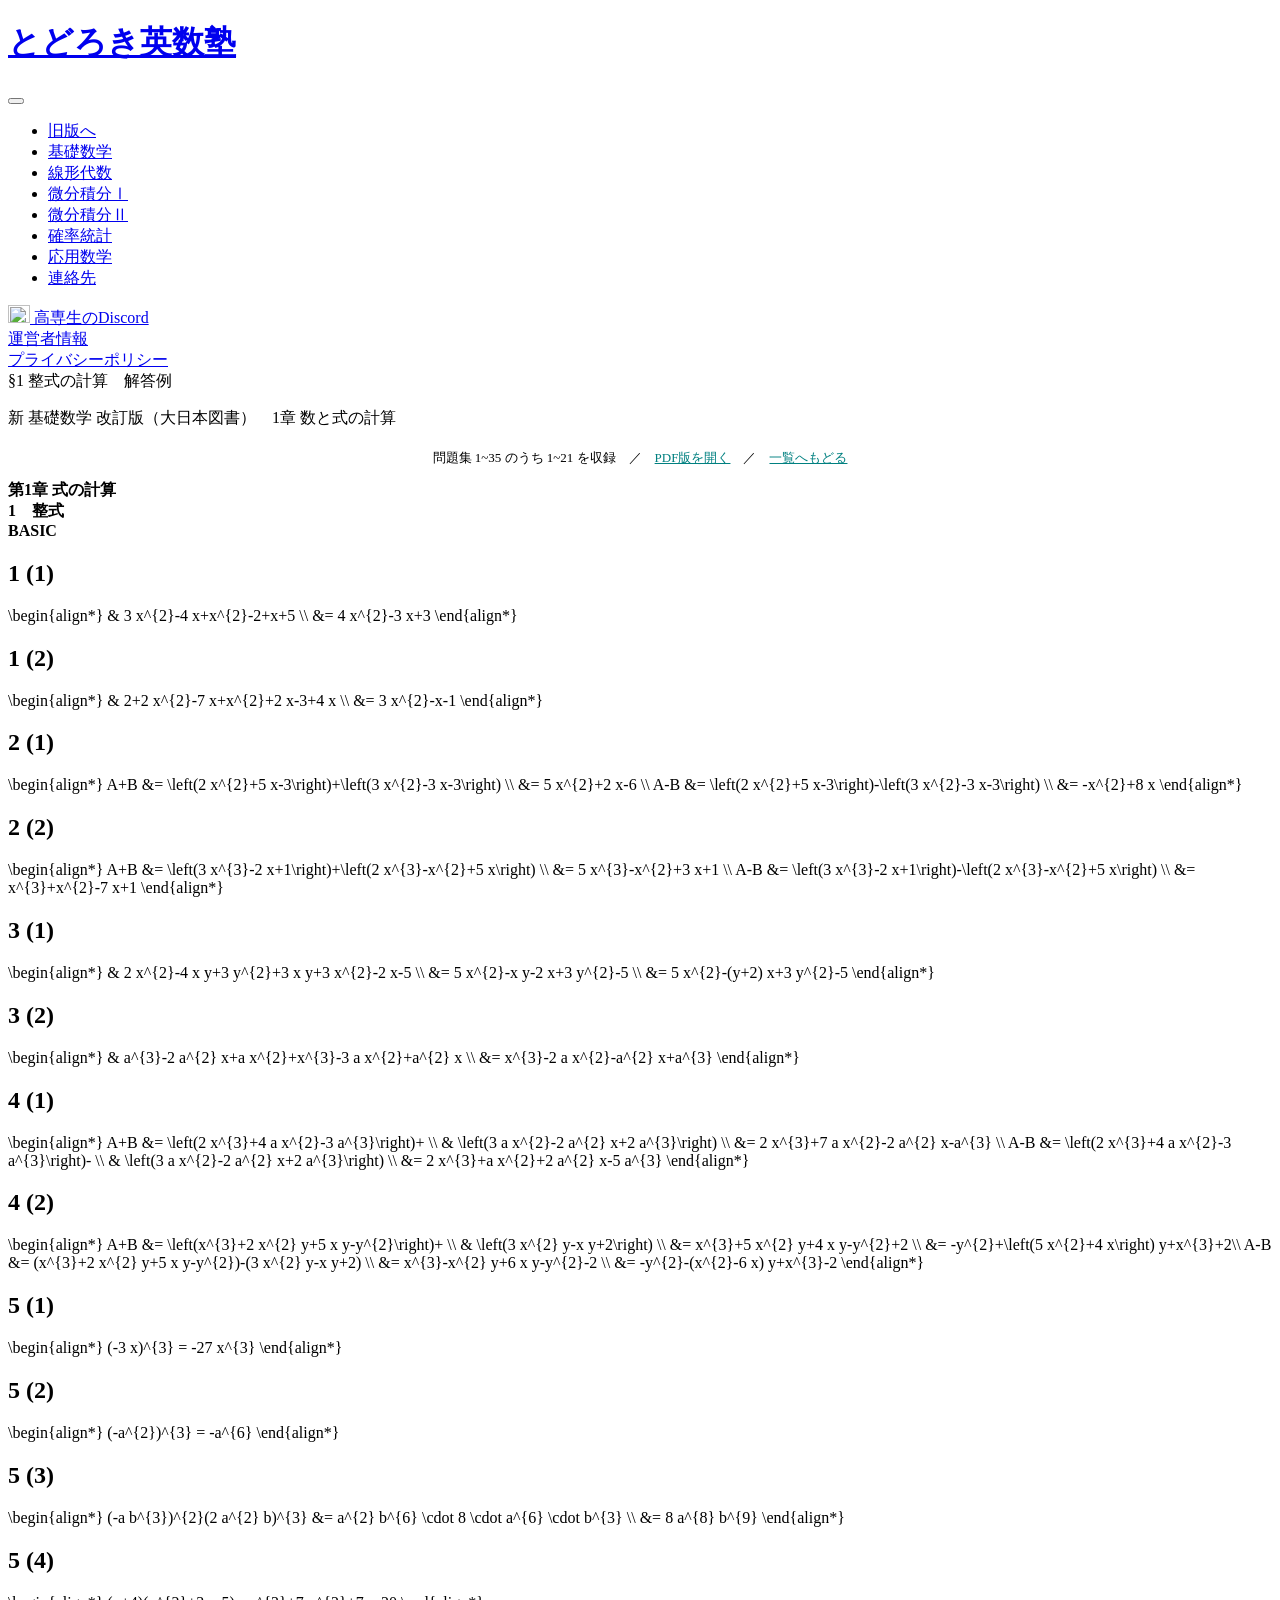
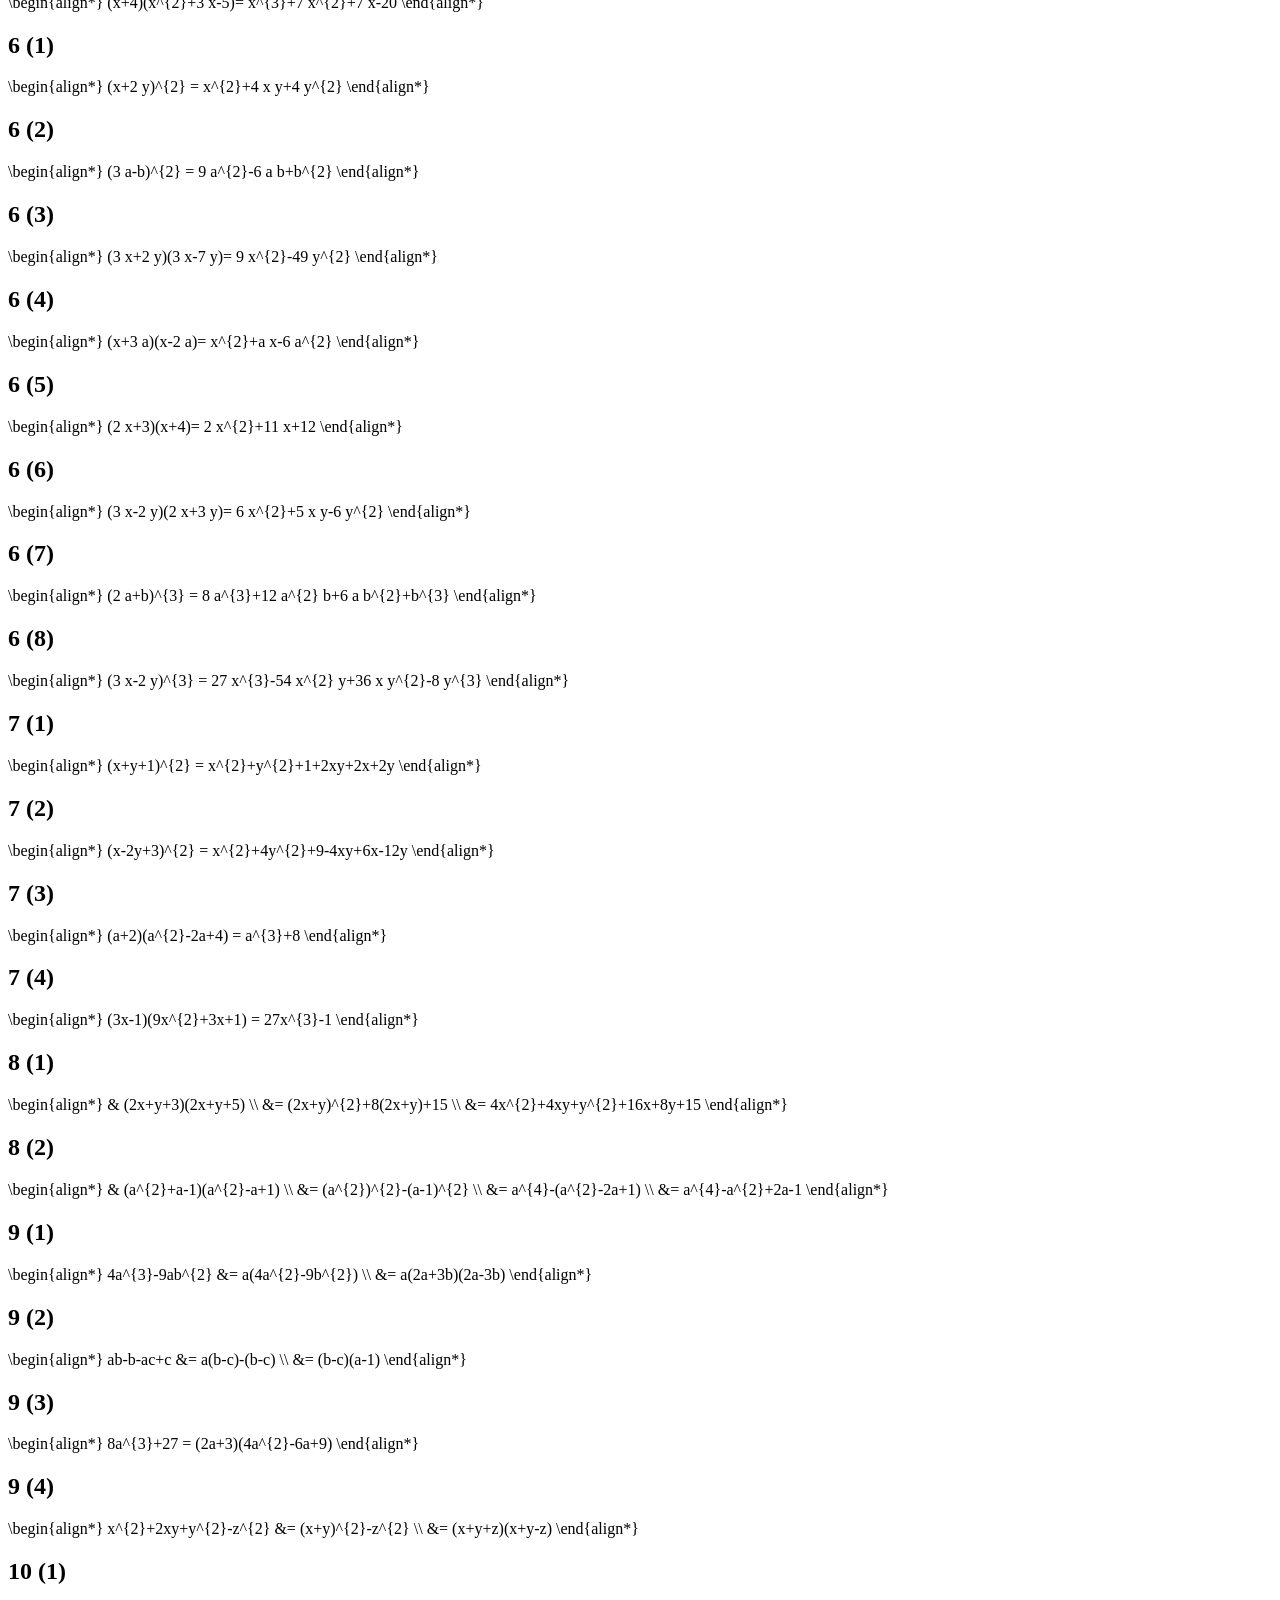
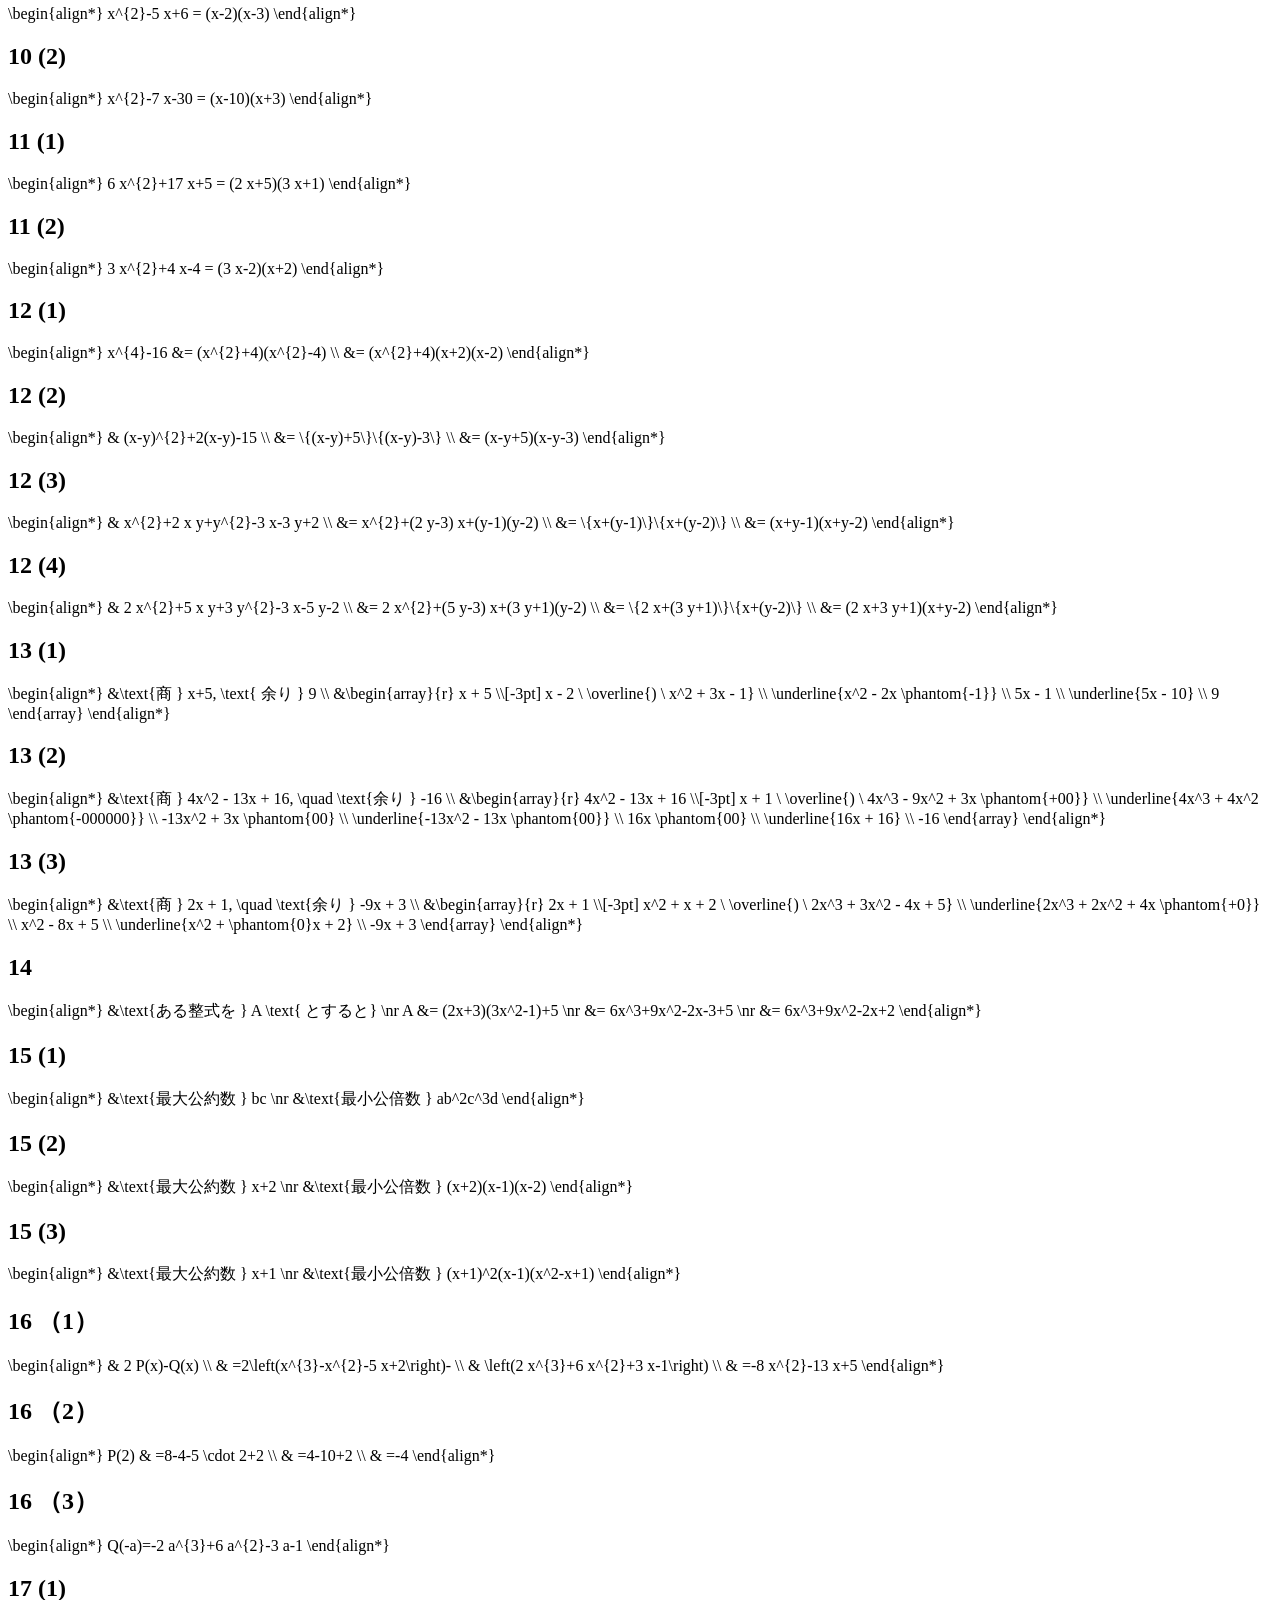
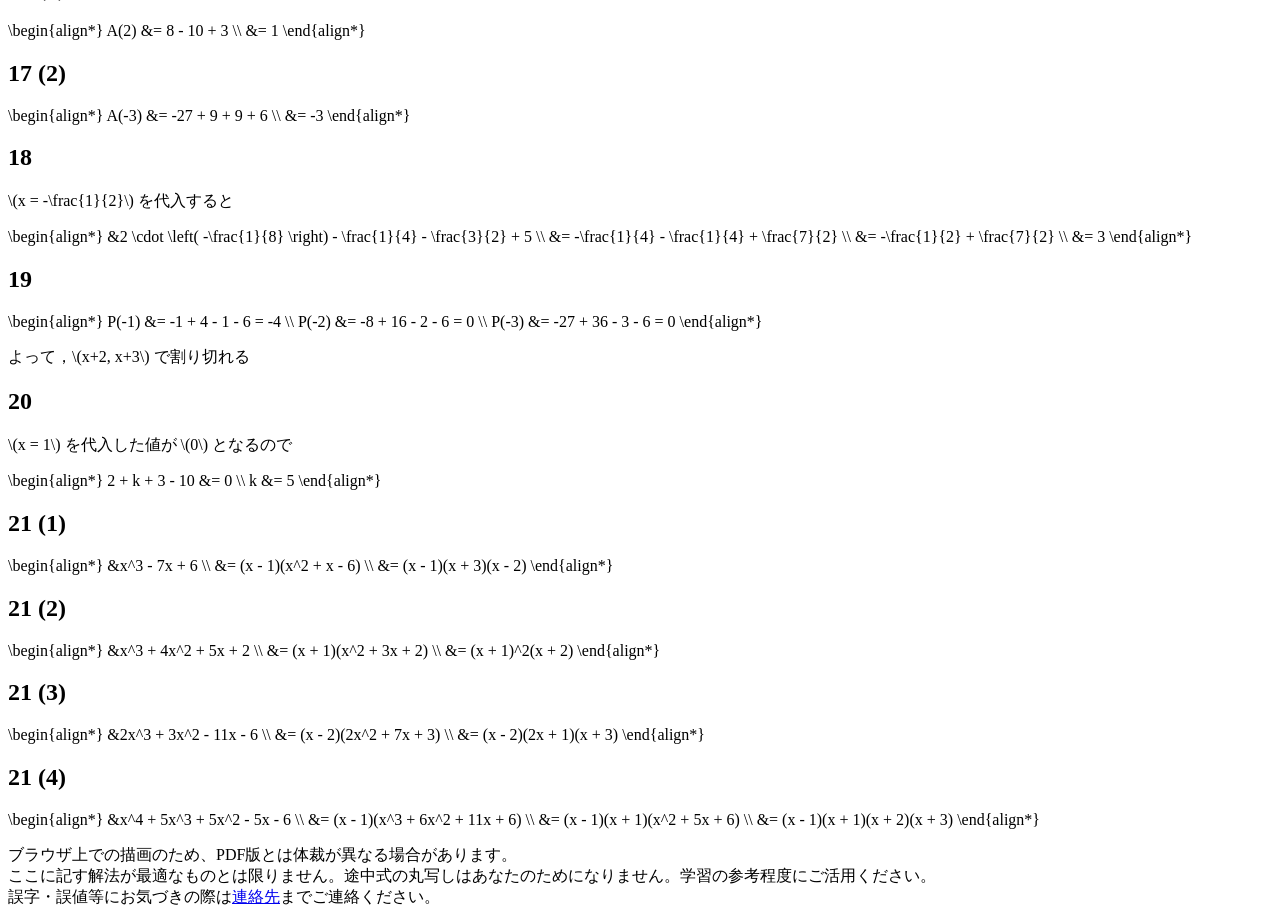
==== kaitou/basic/ch1-s1.html @ de60149f "TeX版ページの「この節について」を削除 Co-Authored-By: Claude Opus 5.5 <noreply@anthropic.com>" ====
<!DOCTYPE html>
<html lang="ja" class="no-js">
<head>
    <link rel="icon" href="../../img/Thumbnail.png">
    <meta charset="UTF-8">
    <meta name="viewport" content="width=device-width, initial-scale=1.0">
    <title>§1 整式の計算　解答例｜1章 数と式の計算｜とどろき英数塾</title>
    <meta name="description" content="新 基礎数学 改訂版（大日本図書）問題集「1章 §1 整式の計算」の途中式つき解答例。指数法則・乗法公式・因数分解を扱います。">
    <link rel="canonical" href="https://todoroki.fyi/kaitou/basic/ch1-s1.html">
    <link rel="stylesheet" href="../../css/sanitize.css">
    <link rel="stylesheet" href="../../css/style.css">
    <link rel="stylesheet" href="../../css/tex.css">
    <link rel="stylesheet" href="../../css/tex-page.css">
    <meta property="og:locale" content="ja_JP">
    <meta property="og:title" content="§1 整式の計算　解答例｜新 基礎数学 改訂版（大日本図書）">
    <meta property="og:description" content="新 基礎数学 改訂版（大日本図書）問題集「1章 §1 整式の計算」の途中式つき解答例。指数法則・乗法公式・因数分解を扱います。">
    <meta property="og:image" content="../../img/Thumbnail.png">
    <meta property="og:type" content="article">
    <meta property="og:site_name" content="とどろき英数塾">
    <meta property="og:url" content="https://todoroki.fyi/kaitou/basic/ch1-s1.html">
</head>
<body id="top" class="u-fixed-bg">
    <div id="wrapper">
        <header class="p-header">
            <div class="l-inner p-header__inner">
                <div class="p-header__logo">
                    <a href="../../">
                        <h1 class="p-header__ttl">とどろき英数塾</h1>
                    </a>
                </div>
                <div class="p-header__menu-wrapper">
                    <button type="button" id="js-hamburger" class="p-header__hamburger c-hamburger" aria-label="メニューを開閉する" aria-controls="global-nav" aria-expanded="false">
                        <span class="c-hamburger__line"></span>
                    </button>
                    <nav id="global-nav" class="p-header__menu">
                        <ul class="p-header__menu-list">
                            <li class="p-header__menu-item u-bold"><a href="../../index_old.html" lang="ja">旧版へ</a></li>
                            <li class="p-header__menu-item"><a href="../../index.html#basic" lang="ja">基礎数学</a></li>
                            <li class="p-header__menu-item"><a href="../../index.html#linear" lang="ja">線形代数</a></li>
                            <li class="p-header__menu-item"><a href="../../index.html#integ1" lang="ja">微分積分Ⅰ</a></li>
                            <li class="p-header__menu-item"><a href="../../index.html#integ2" lang="ja">微分積分Ⅱ</a></li>
                            <li class="p-header__menu-item"><a href="../../index.html#probab" lang="ja">確率統計</a></li>
                            <li class="p-header__menu-item"><a href="../../index.html#applied" lang="ja">応用数学</a></li>
                            <li class="p-header__menu-item u-bold"><a href="../../contact.html" lang="ja">連絡先</a></li>
                        </ul>
                    </nav>
                </div>
                <div class="p-header__sns">
                    <a href="https://discord.com/invite/dCeU9BKnT7" target="_blank" rel="noopener noreferrer">
                        <img src="../../img/discord-mark-black.svg" alt="" width="22" height="18">
                        <span class="p-header__discord">高専生のDiscord</span>
                    </a>
                    <br>
                    <a href="../../about.html" target="_self">
                        <span class="p-header__discord">運営者情報</span>
                    </a>
                    <br>
                    <a href="../../privacy.html" target="_self">
                        <span class="p-header__discord">プライバシーポリシー</span>
                    </a>
                </div>
            </div>
        </header>
        <main class="l-top-main">
            <div class="header-white"></div>
            <div class="tex-container">
                <article class="tex-page">
                    <div class="tex-page__head">
                        <div class="title">§1 整式の計算　解答例</div>
                        <p class="tex-page__meta">
                            新 基礎数学 改訂版（大日本図書）　1章 数と式の計算
                        </p>
                        <p class="tex-page__links">
                            問題集 1~35 のうち 1~21 を収録　／　<a href="../../math_pdf_file/basic_mathematics/Chapter1/pdf/%E7%AC%AC1%E7%AB%A0%C2%A71%E6%95%B4%E5%BC%8F%E3%81%AE%E8%A8%88%E7%AE%97_1~35.pdf" target="_blank" rel="noopener">PDF版を開く</a>　／　<a href="../../index.html#basic">一覧へもどる</a>
                        </p>
                    </div>
                    <div class="tex-page__body">
<div class="tex-heading"><strong>第1章 式の計算</strong><br>
  <strong>1　整式</strong><br>
  <strong>BASIC</strong></div><h2 class="tex-number">1 (1)</h2><div class="tex-math">\begin{align*}
&amp; 3 x^{2}-4 x+x^{2}-2+x+5 \\
  &amp;= 4 x^{2}-3 x+3
\end{align*}</div><h2 class="tex-number">1 (2)</h2><div class="tex-math">\begin{align*}
&amp; 2+2 x^{2}-7 x+x^{2}+2 x-3+4 x \\
  &amp;= 3 x^{2}-x-1
\end{align*}</div><h2 class="tex-number">2 (1)</h2><div class="tex-math">\begin{align*}
A+B &amp;= \left(2 x^{2}+5 x-3\right)+\left(3 x^{2}-3 x-3\right) \\
  &amp;= 5 x^{2}+2 x-6 \\
  A-B &amp;= \left(2 x^{2}+5 x-3\right)-\left(3 x^{2}-3 x-3\right) \\
  &amp;= -x^{2}+8 x
\end{align*}</div><h2 class="tex-number">2 (2)</h2><div class="tex-math">\begin{align*}
A+B &amp;= \left(3 x^{3}-2 x+1\right)+\left(2 x^{3}-x^{2}+5 x\right) \\
  &amp;= 5 x^{3}-x^{2}+3 x+1 \\
  A-B &amp;= \left(3 x^{3}-2 x+1\right)-\left(2 x^{3}-x^{2}+5 x\right) \\
  &amp;= x^{3}+x^{2}-7 x+1
\end{align*}</div><h2 class="tex-number">3 (1)</h2><div class="tex-math">\begin{align*}
&amp; 2 x^{2}-4 x y+3 y^{2}+3 x y+3 x^{2}-2 x-5 \\
  &amp;= 5 x^{2}-x y-2 x+3 y^{2}-5 \\
  &amp;= 5 x^{2}-(y+2) x+3 y^{2}-5
\end{align*}</div><h2 class="tex-number">3 (2)</h2><div class="tex-math">\begin{align*}
&amp; a^{3}-2 a^{2} x+a x^{2}+x^{3}-3 a x^{2}+a^{2} x \\
  &amp;= x^{3}-2 a x^{2}-a^{2} x+a^{3}
\end{align*}</div><h2 class="tex-number">4 (1)</h2><div class="tex-math">\begin{align*}
A+B &amp;= \left(2 x^{3}+4 a x^{2}-3 a^{3}\right)+ \\
  &amp; \left(3 a x^{2}-2 a^{2} x+2 a^{3}\right) \\
  &amp;= 2 x^{3}+7 a x^{2}-2 a^{2} x-a^{3} \\
  A-B &amp;= \left(2 x^{3}+4 a x^{2}-3 a^{3}\right)- \\
  &amp; \left(3 a x^{2}-2 a^{2} x+2 a^{3}\right) \\
  &amp;= 2 x^{3}+a x^{2}+2 a^{2} x-5 a^{3}
\end{align*}</div><h2 class="tex-number">4 (2)</h2><div class="tex-math">\begin{align*}
A+B &amp;= \left(x^{3}+2 x^{2} y+5 x y-y^{2}\right)+ \\
  &amp; \left(3 x^{2} y-x y+2\right) \\
  &amp;= x^{3}+5 x^{2} y+4 x y-y^{2}+2 \\
  &amp;= -y^{2}+\left(5 x^{2}+4 x\right) y+x^{3}+2\\
  A-B &amp;= (x^{3}+2 x^{2} y+5 x y-y^{2})-(3 x^{2} y-x y+2) \\
  &amp;= x^{3}-x^{2} y+6 x y-y^{2}-2 \\
  &amp;= -y^{2}-(x^{2}-6 x) y+x^{3}-2
\end{align*}</div><h2 class="tex-number">5 (1)</h2><div class="tex-math">\begin{align*}
(-3 x)^{3} = -27 x^{3}
\end{align*}</div><h2 class="tex-number">5 (2)</h2><div class="tex-math">\begin{align*}
(-a^{2})^{3} = -a^{6}
\end{align*}</div><h2 class="tex-number">5 (3)</h2><div class="tex-math">\begin{align*}
(-a b^{3})^{2}(2 a^{2} b)^{3} &amp;= a^{2} b^{6} \cdot 8 \cdot a^{6} \cdot b^{3} \\
  &amp;= 8 a^{8} b^{9}
\end{align*}</div><h2 class="tex-number">5 (4)</h2><div class="tex-math">\begin{align*}
(x+4)(x^{2}+3 x-5)= x^{3}+7 x^{2}+7 x-20
\end{align*}</div><h2 class="tex-number">6 (1)</h2><div class="tex-math">\begin{align*}
(x+2 y)^{2} = x^{2}+4 x y+4 y^{2}
\end{align*}</div><h2 class="tex-number">6 (2)</h2><div class="tex-math">\begin{align*}
(3 a-b)^{2} = 9 a^{2}-6 a b+b^{2}
\end{align*}</div><h2 class="tex-number">6 (3)</h2><div class="tex-math">\begin{align*}
(3 x+2 y)(3 x-7 y)= 9 x^{2}-49 y^{2}
\end{align*}</div><h2 class="tex-number">6 (4)</h2><div class="tex-math">\begin{align*}
(x+3 a)(x-2 a)= x^{2}+a x-6 a^{2}
\end{align*}</div><h2 class="tex-number">6 (5)</h2><div class="tex-math">\begin{align*}
(2 x+3)(x+4)= 2 x^{2}+11 x+12
\end{align*}</div><h2 class="tex-number">6 (6)</h2><div class="tex-math">\begin{align*}
(3 x-2 y)(2 x+3 y)= 6 x^{2}+5 x y-6 y^{2}
\end{align*}</div><h2 class="tex-number">6 (7)</h2><div class="tex-math">\begin{align*}
(2 a+b)^{3} = 8 a^{3}+12 a^{2} b+6 a b^{2}+b^{3}
\end{align*}</div><h2 class="tex-number">6 (8)</h2><div class="tex-math">\begin{align*}
(3 x-2 y)^{3} = 27 x^{3}-54 x^{2} y+36 x y^{2}-8 y^{3}
\end{align*}</div><h2 class="tex-number">7 (1)</h2><div class="tex-math">\begin{align*}
(x+y+1)^{2} = x^{2}+y^{2}+1+2xy+2x+2y
\end{align*}</div><h2 class="tex-number">7 (2)</h2><div class="tex-math">\begin{align*}
(x-2y+3)^{2} = x^{2}+4y^{2}+9-4xy+6x-12y
\end{align*}</div><h2 class="tex-number">7 (3)</h2><div class="tex-math">\begin{align*}
(a+2)(a^{2}-2a+4) = a^{3}+8
\end{align*}</div><h2 class="tex-number">7 (4)</h2><div class="tex-math">\begin{align*}
(3x-1)(9x^{2}+3x+1) = 27x^{3}-1
\end{align*}</div><h2 class="tex-number">8 (1)</h2><div class="tex-math">\begin{align*}
&amp; (2x+y+3)(2x+y+5) \\
  &amp;= (2x+y)^{2}+8(2x+y)+15 \\
  &amp;= 4x^{2}+4xy+y^{2}+16x+8y+15
\end{align*}</div><h2 class="tex-number">8 (2)</h2><div class="tex-math">\begin{align*}
&amp;  (a^{2}+a-1)(a^{2}-a+1) \\
  &amp;= (a^{2})^{2}-(a-1)^{2} \\
  &amp;= a^{4}-(a^{2}-2a+1) \\
  &amp;= a^{4}-a^{2}+2a-1
\end{align*}</div><h2 class="tex-number">9 (1)</h2><div class="tex-math">\begin{align*}
4a^{3}-9ab^{2} &amp;= a(4a^{2}-9b^{2}) \\
  &amp;= a(2a+3b)(2a-3b)
\end{align*}</div><h2 class="tex-number">9 (2)</h2><div class="tex-math">\begin{align*}
ab-b-ac+c &amp;= a(b-c)-(b-c) \\
  &amp;= (b-c)(a-1)
\end{align*}</div><h2 class="tex-number">9 (3)</h2><div class="tex-math">\begin{align*}
8a^{3}+27 = (2a+3)(4a^{2}-6a+9)
\end{align*}</div><h2 class="tex-number">9 (4)</h2><div class="tex-math">\begin{align*}
x^{2}+2xy+y^{2}-z^{2} &amp;= (x+y)^{2}-z^{2} \\
  &amp;= (x+y+z)(x+y-z)
\end{align*}</div><h2 class="tex-number">10 (1)</h2><div class="tex-math">\begin{align*}
x^{2}-5 x+6 = (x-2)(x-3)
\end{align*}</div><h2 class="tex-number">10 (2)</h2><div class="tex-math">\begin{align*}
x^{2}-7 x-30 = (x-10)(x+3)
\end{align*}</div><h2 class="tex-number">11 (1)</h2><div class="tex-math">\begin{align*}
6 x^{2}+17 x+5 = (2 x+5)(3 x+1)
\end{align*}</div><h2 class="tex-number">11 (2)</h2><div class="tex-math">\begin{align*}
3 x^{2}+4 x-4 = (3 x-2)(x+2)
\end{align*}</div><h2 class="tex-number">12 (1)</h2><div class="tex-math">\begin{align*}
x^{4}-16 &amp;= (x^{2}+4)(x^{2}-4) \\
  &amp;= (x^{2}+4)(x+2)(x-2)
\end{align*}</div><h2 class="tex-number">12 (2)</h2><div class="tex-math">\begin{align*}
&amp; (x-y)^{2}+2(x-y)-15 \\
  &amp;= \{(x-y)+5\}\{(x-y)-3\} \\
  &amp;= (x-y+5)(x-y-3)
\end{align*}</div><h2 class="tex-number">12 (3)</h2><div class="tex-math">\begin{align*}
&amp; x^{2}+2 x y+y^{2}-3 x-3 y+2 \\
  &amp;= x^{2}+(2 y-3) x+(y-1)(y-2) \\
  &amp;= \{x+(y-1)\}\{x+(y-2)\} \\
  &amp;= (x+y-1)(x+y-2)
\end{align*}</div><h2 class="tex-number">12 (4)</h2><div class="tex-math">\begin{align*}
&amp; 2 x^{2}+5 x y+3 y^{2}-3 x-5 y-2 \\
  &amp;= 2 x^{2}+(5 y-3) x+(3 y+1)(y-2) \\
  &amp;= \{2 x+(3 y+1)\}\{x+(y-2)\} \\
  &amp;= (2 x+3 y+1)(x+y-2)
\end{align*}</div><h2 class="tex-number">13 (1)</h2><div class="tex-math">\begin{align*}
&amp;\text{商 } x+5, \text{ 余り } 9 \\
  &amp;\begin{array}{r}
    x + 5  \\[-3pt]
    x - 2 \ \overline{) \ x^2 + 3x - 1} \\
    \underline{x^2 - 2x \phantom{-1}} \\
    5x - 1 \\
    \underline{5x - 10} \\
    9
  \end{array}
\end{align*}</div><h2 class="tex-number">13 (2)</h2><div class="tex-math">\begin{align*}
&amp;\text{商 } 4x^2 - 13x + 16, \quad \text{余り } -16 \\
  &amp;\begin{array}{r}
    4x^2 - 13x + 16  \\[-3pt] 
    x + 1 \ \overline{) \ 4x^3 - 9x^2 + 3x \phantom{+00}} \\
    \underline{4x^3 + 4x^2 \phantom{-000000}} \\
    -13x^2 + 3x \phantom{00} \\
    \underline{-13x^2 - 13x \phantom{00}} \\
    16x \phantom{00} \\
    \underline{16x + 16} \\
    -16
  \end{array}
\end{align*}</div><h2 class="tex-number">13 (3)</h2><div class="tex-math">\begin{align*}
&amp;\text{商 } 2x + 1, \quad \text{余り } -9x + 3 \\
  &amp;\begin{array}{r}
    2x + 1  \\[-3pt]
    x^2 + x + 2 \ \overline{) \ 2x^3 + 3x^2 - 4x + 5} \\
    \underline{2x^3 + 2x^2 + 4x \phantom{+0}} \\
    x^2 - 8x + 5 \\
    \underline{x^2 + \phantom{0}x + 2} \\
    -9x + 3
  \end{array}
\end{align*}</div><h2 class="tex-number">14</h2><div class="tex-math">\begin{align*}
&amp;\text{ある整式を } A \text{ とすると} \nr
  A &amp;= (2x+3)(3x^2-1)+5 \nr
  &amp;= 6x^3+9x^2-2x-3+5 \nr
  &amp;= 6x^3+9x^2-2x+2
\end{align*}</div><h2 class="tex-number">15 (1)</h2><div class="tex-math">\begin{align*}
&amp;\text{最大公約数 } bc \nr
  &amp;\text{最小公倍数 } ab^2c^3d
\end{align*}</div><h2 class="tex-number">15 (2)</h2><div class="tex-math">\begin{align*}
&amp;\text{最大公約数 } x+2 \nr
  &amp;\text{最小公倍数 } (x+2)(x-1)(x-2)
\end{align*}</div><h2 class="tex-number">15 (3)</h2><div class="tex-math">\begin{align*}
&amp;\text{最大公約数 } x+1 \nr
  &amp;\text{最小公倍数 } (x+1)^2(x-1)(x^2-x+1)
\end{align*}</div><h2 class="tex-number">16 （1）</h2><div class="tex-math">\begin{align*}
&amp; 2 P(x)-Q(x) \\
  &amp; =2\left(x^{3}-x^{2}-5 x+2\right)- \\
  &amp; \left(2 x^{3}+6 x^{2}+3 x-1\right) \\
  &amp; =-8 x^{2}-13 x+5
\end{align*}</div><h2 class="tex-number">16 （2）</h2><div class="tex-math">\begin{align*}
P(2) &amp; =8-4-5 \cdot 2+2 \\
&amp; =4-10+2 \\
&amp; =-4
\end{align*}</div><h2 class="tex-number">16 （3）</h2><div class="tex-math">\begin{align*}
Q(-a)=-2 a^{3}+6 a^{2}-3 a-1
\end{align*}</div><h2 class="tex-number">17 (1)</h2><div class="tex-math">\begin{align*}
A(2) &amp;= 8 - 10 + 3 \\
       &amp;= 1
\end{align*}</div><h2 class="tex-number">17 (2)</h2><div class="tex-math">\begin{align*}
A(-3) &amp;= -27 + 9 + 9 + 6 \\
        &amp;= -3
\end{align*}</div><h2 class="tex-number">18</h2><p class="tex-intertext">\(x = -\frac{1}{2}\) を代入すると</p><div class="tex-math">\begin{align*}
&amp;2 \cdot \left( -\frac{1}{8} \right) - \frac{1}{4} - \frac{3}{2} + 5 \\
  &amp;= -\frac{1}{4} - \frac{1}{4} + \frac{7}{2} \\
  &amp;= -\frac{1}{2} + \frac{7}{2} \\
  &amp;= 3
\end{align*}</div><h2 class="tex-number">19</h2><div class="tex-math">\begin{align*}
P(-1) &amp;= -1 + 4 - 1 - 6 = -4 \\
  P(-2) &amp;= -8 + 16 - 2 - 6 = 0 \\
  P(-3) &amp;= -27 + 36 - 3 - 6 = 0
\end{align*}</div><p class="tex-intertext">よって，\(x+2, x+3\) で割り切れる</p><h2 class="tex-number">20</h2><p class="tex-intertext">\(x = 1\) を代入した値が \(0\) となるので</p><div class="tex-math">\begin{align*}
2 + k + 3 - 10 &amp;= 0 \\
  k &amp;= 5
\end{align*}</div><h2 class="tex-number">21 (1)</h2><div class="tex-math">\begin{align*}
&amp;x^3 - 7x + 6 \\
  &amp;= (x - 1)(x^2 + x - 6) \\
  &amp;= (x - 1)(x + 3)(x - 2)
\end{align*}</div><h2 class="tex-number">21 (2)</h2><div class="tex-math">\begin{align*}
&amp;x^3 + 4x^2 + 5x + 2 \\
  &amp;= (x + 1)(x^2 + 3x + 2) \\
  &amp;= (x + 1)^2(x + 2)
\end{align*}</div><h2 class="tex-number">21 (3)</h2><div class="tex-math">\begin{align*}
&amp;2x^3 + 3x^2 - 11x - 6 \\
  &amp;= (x - 2)(2x^2 + 7x + 3) \\
  &amp;= (x - 2)(2x + 1)(x + 3)
\end{align*}</div><h2 class="tex-number">21 (4)</h2><div class="tex-math">\begin{align*}
&amp;x^4 + 5x^3 + 5x^2 - 5x - 6 \\
  &amp;= (x - 1)(x^3 + 6x^2 + 11x + 6) \\
  &amp;= (x - 1)(x + 1)(x^2 + 5x + 6) \\
  &amp;= (x - 1)(x + 1)(x + 2)(x + 3)
\end{align*}</div>
                    </div>
                    <p class="tex-page__note">
                        ブラウザ上での描画のため、PDF版とは体裁が異なる場合があります。<br>
                        ここに記す解法が最適なものとは限りません。途中式の丸写しはあなたのためになりません。学習の参考程度にご活用ください。<br>
                        誤字・誤値等にお気づきの際は<a href="../../contact.html">連絡先</a>までご連絡ください。
                    </p>
                </article>
            </div>
        </main>
    </div><!-- /#wrapper -->
    <script>window.__TEX_MACROS = {"Re":"\\operatorname{Re}","Im":"\\operatorname{Im}","proof":"\\textbf{証明}　","qed":"{\\rule{0.5zw}{1zh}}","E":"\\mathrm{e}","D":"\\mathrm {d}","I":"\\mathrm {i}","LHS":"(\\mathrm{LHS})","RHS":"(\\mathrm{RHS})","hc":"\\mathrm{h.c.}","cc":"\\mathrm{c.c.}","ret":"\\notag\\\\&\\qquad","nr":"\\notag\\\\","Arg":"\\operatorname{Arg}","for":["\\quad\\mathrm{for\\ \\ }#1",1],"sgn":"\\operatorname{sgn}","Tr":"\\operatorname{Tr}","AAA":"\\mathaccent 23\\mathrm{A}","abs":["{\\left\\rvert #1 \\right\\lvert}",1]};</script>
    <script src="../../js/script.js"></script>
    <script src="../../js/tex-page.js"></script>
</body>
</html>
---- css/tex-page.css ----
/*------------------------------------------
 *  生成済みの解答例ページ（kaitou/）
 *  tex.css を読み込んだ後に読み込む差分。
 *------------------------------------------*/

/* tex.css は組版前のちらつきを抑えるため本文を隠しているが、
   静的ページは JS を切っていても本文が読める必要があるので文章は常に表示する。
   TeX ソースがそのまま出てしまう .tex-math だけは組版待ちのままにする。 */
.tex-page__body .tex-intertext,
.tex-page__body .tex-text {
  visibility: visible;
}

/* JS が無効なら数式も TeX ソースのまま見せる（隠したままにはしない） */
.no-js .tex-page__body .tex-math {
  visibility: visible;
}

/* 収録範囲・PDF版へのリンク */
.tex-page__links {
  font-size: 13px;
  text-align: center;
  padding: 4px 12px 0;
}
.tex-page__links a {
  color: #008080;
}
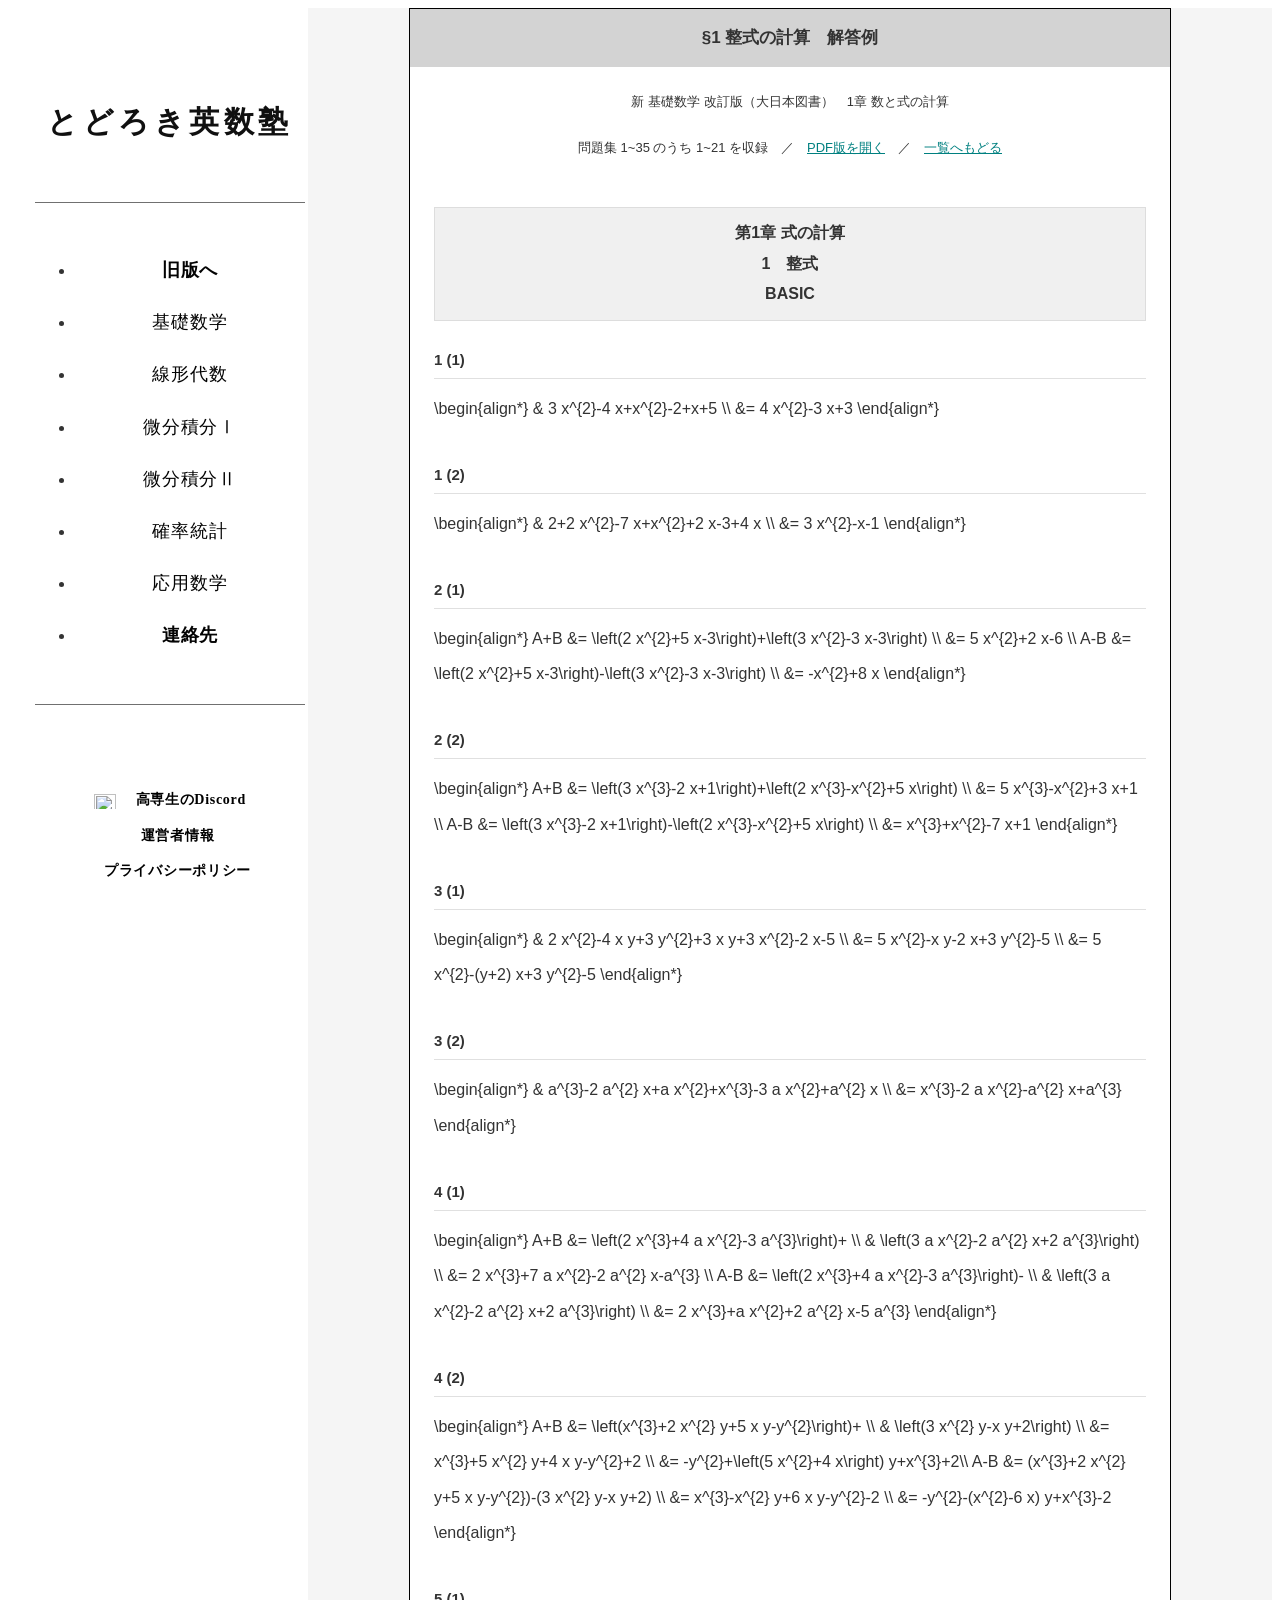
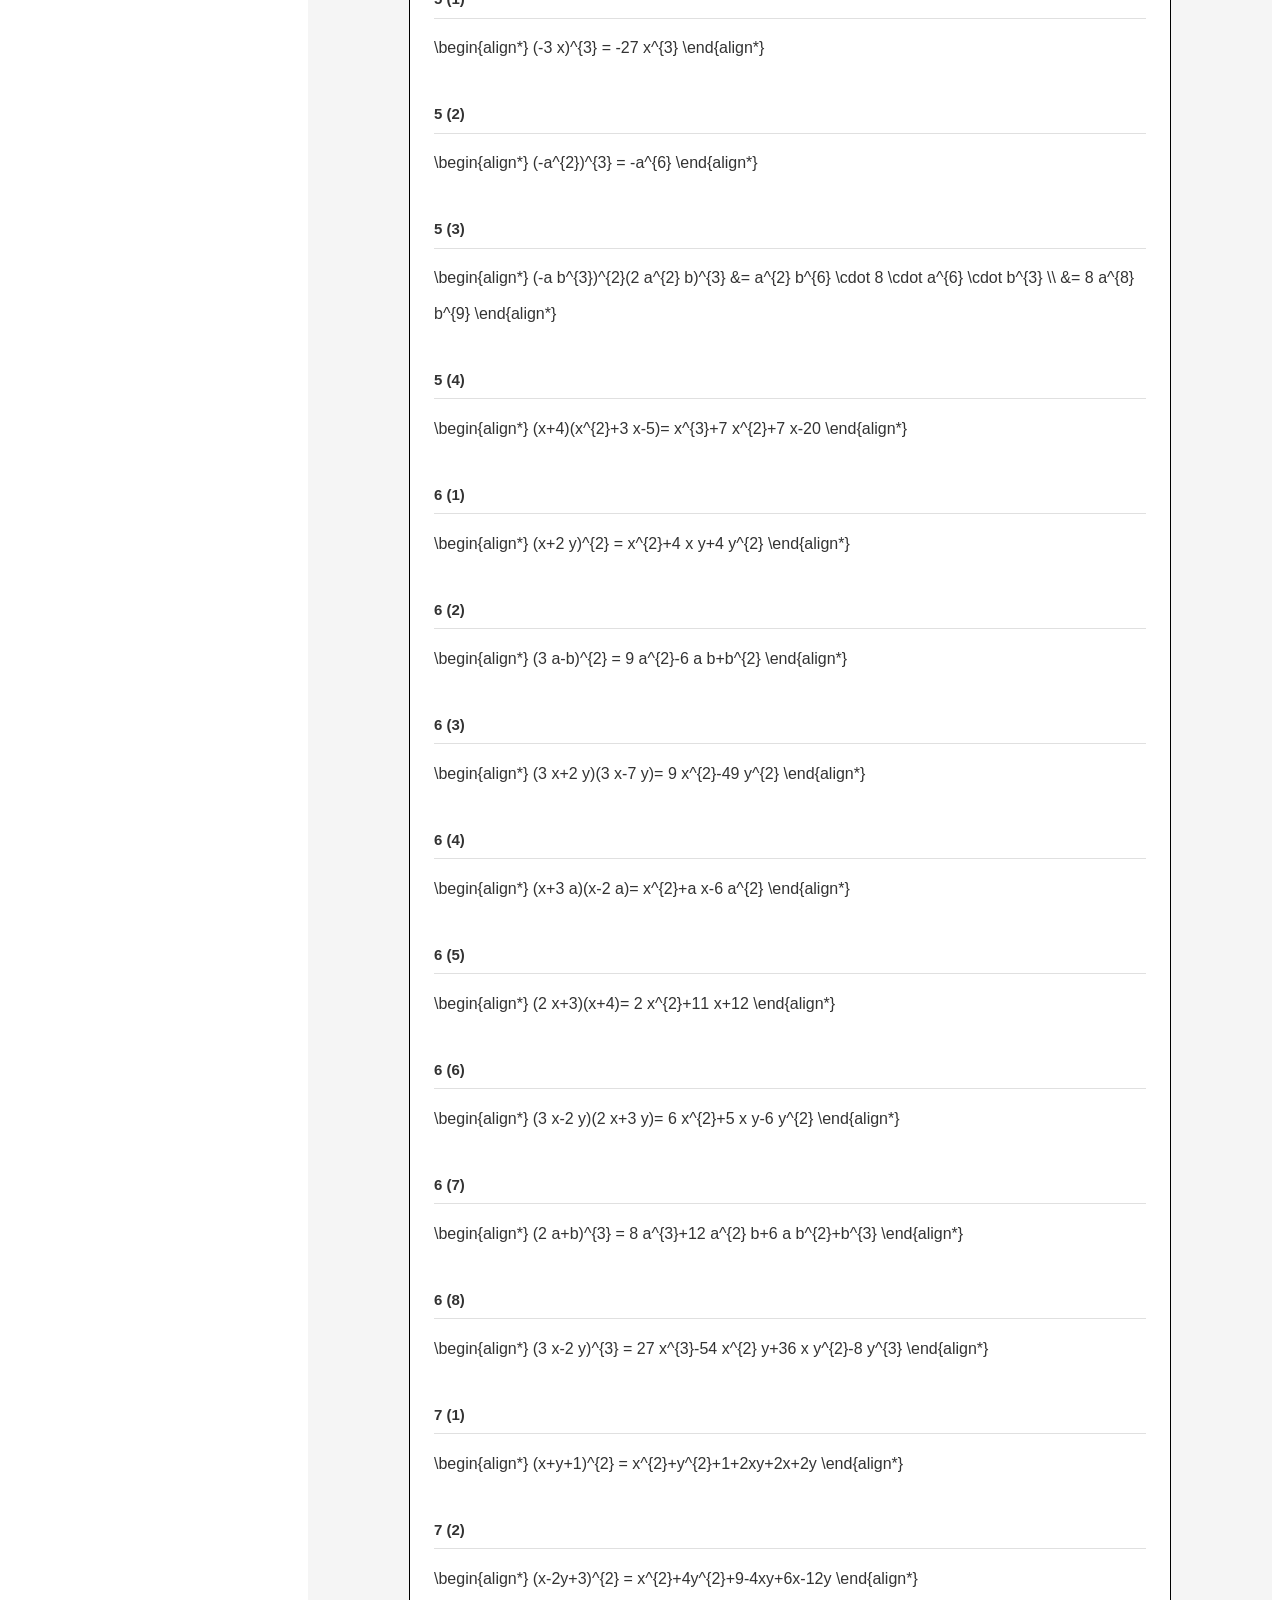
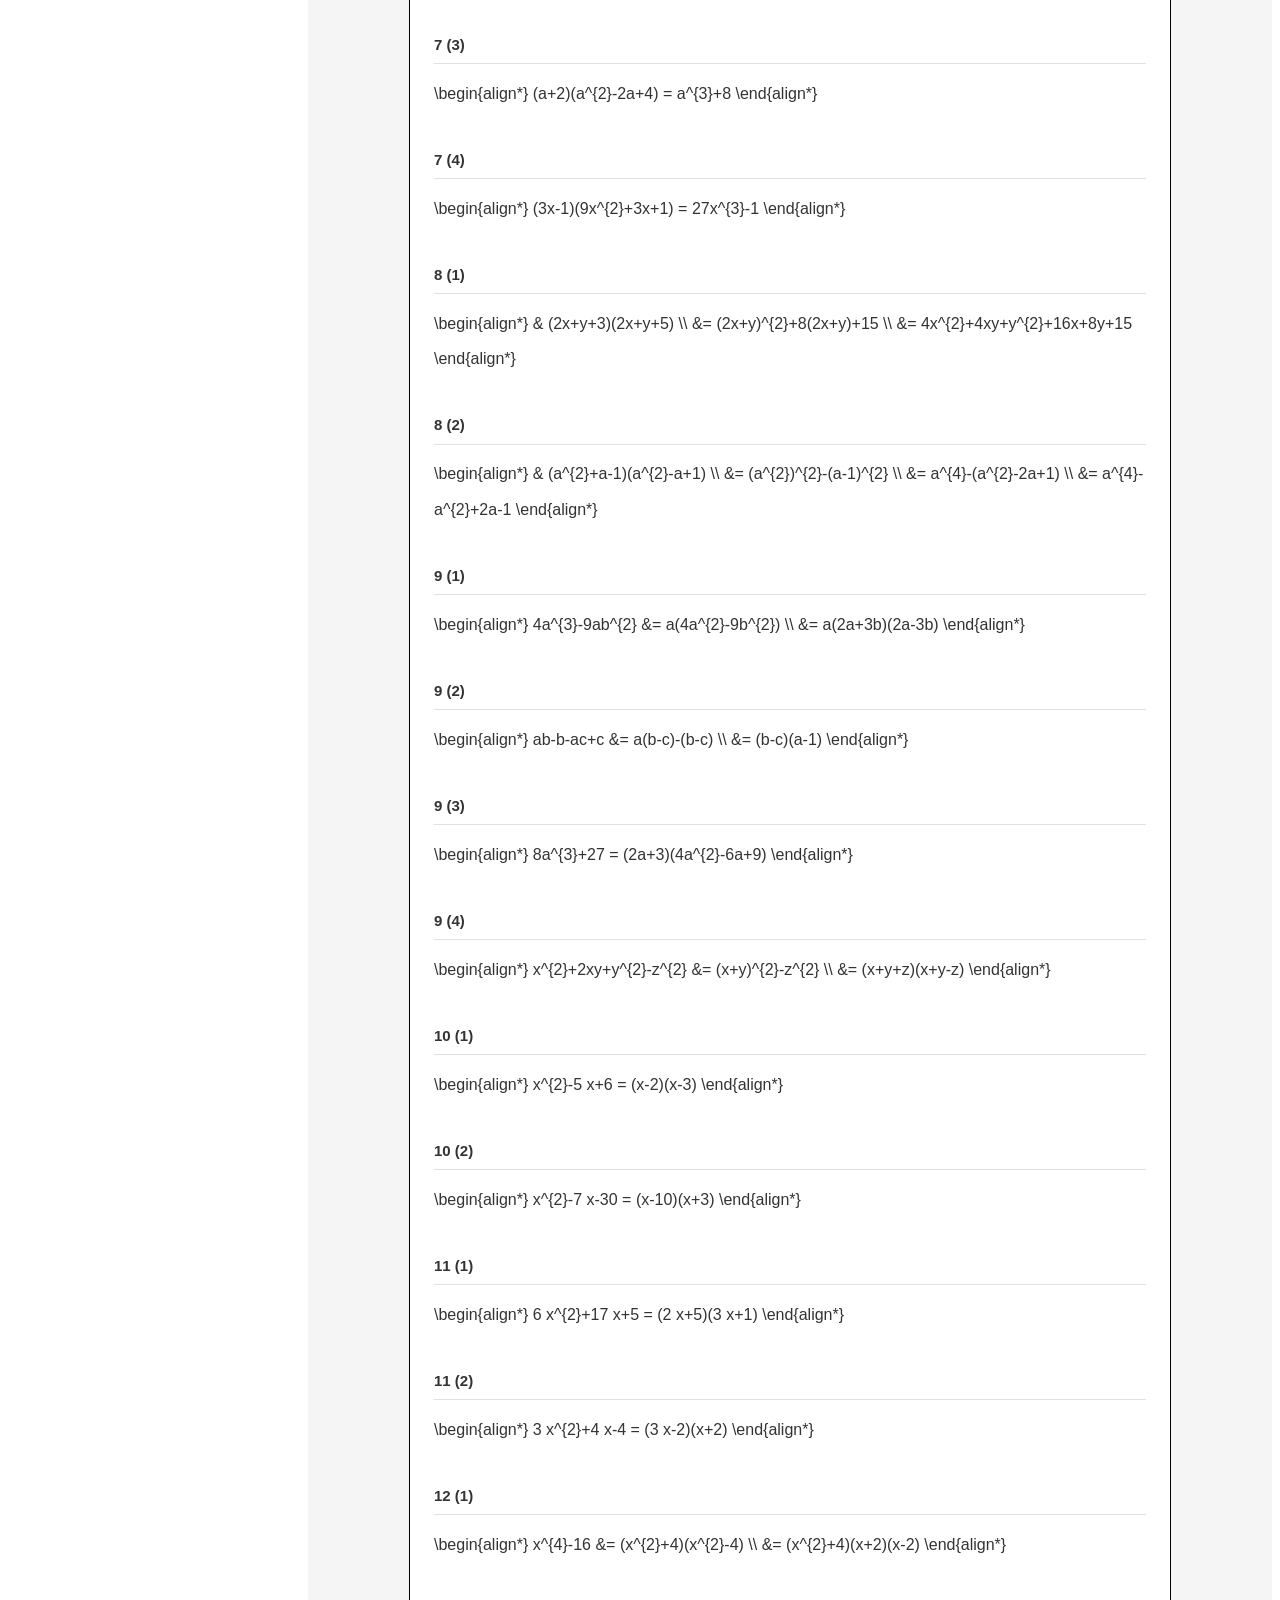
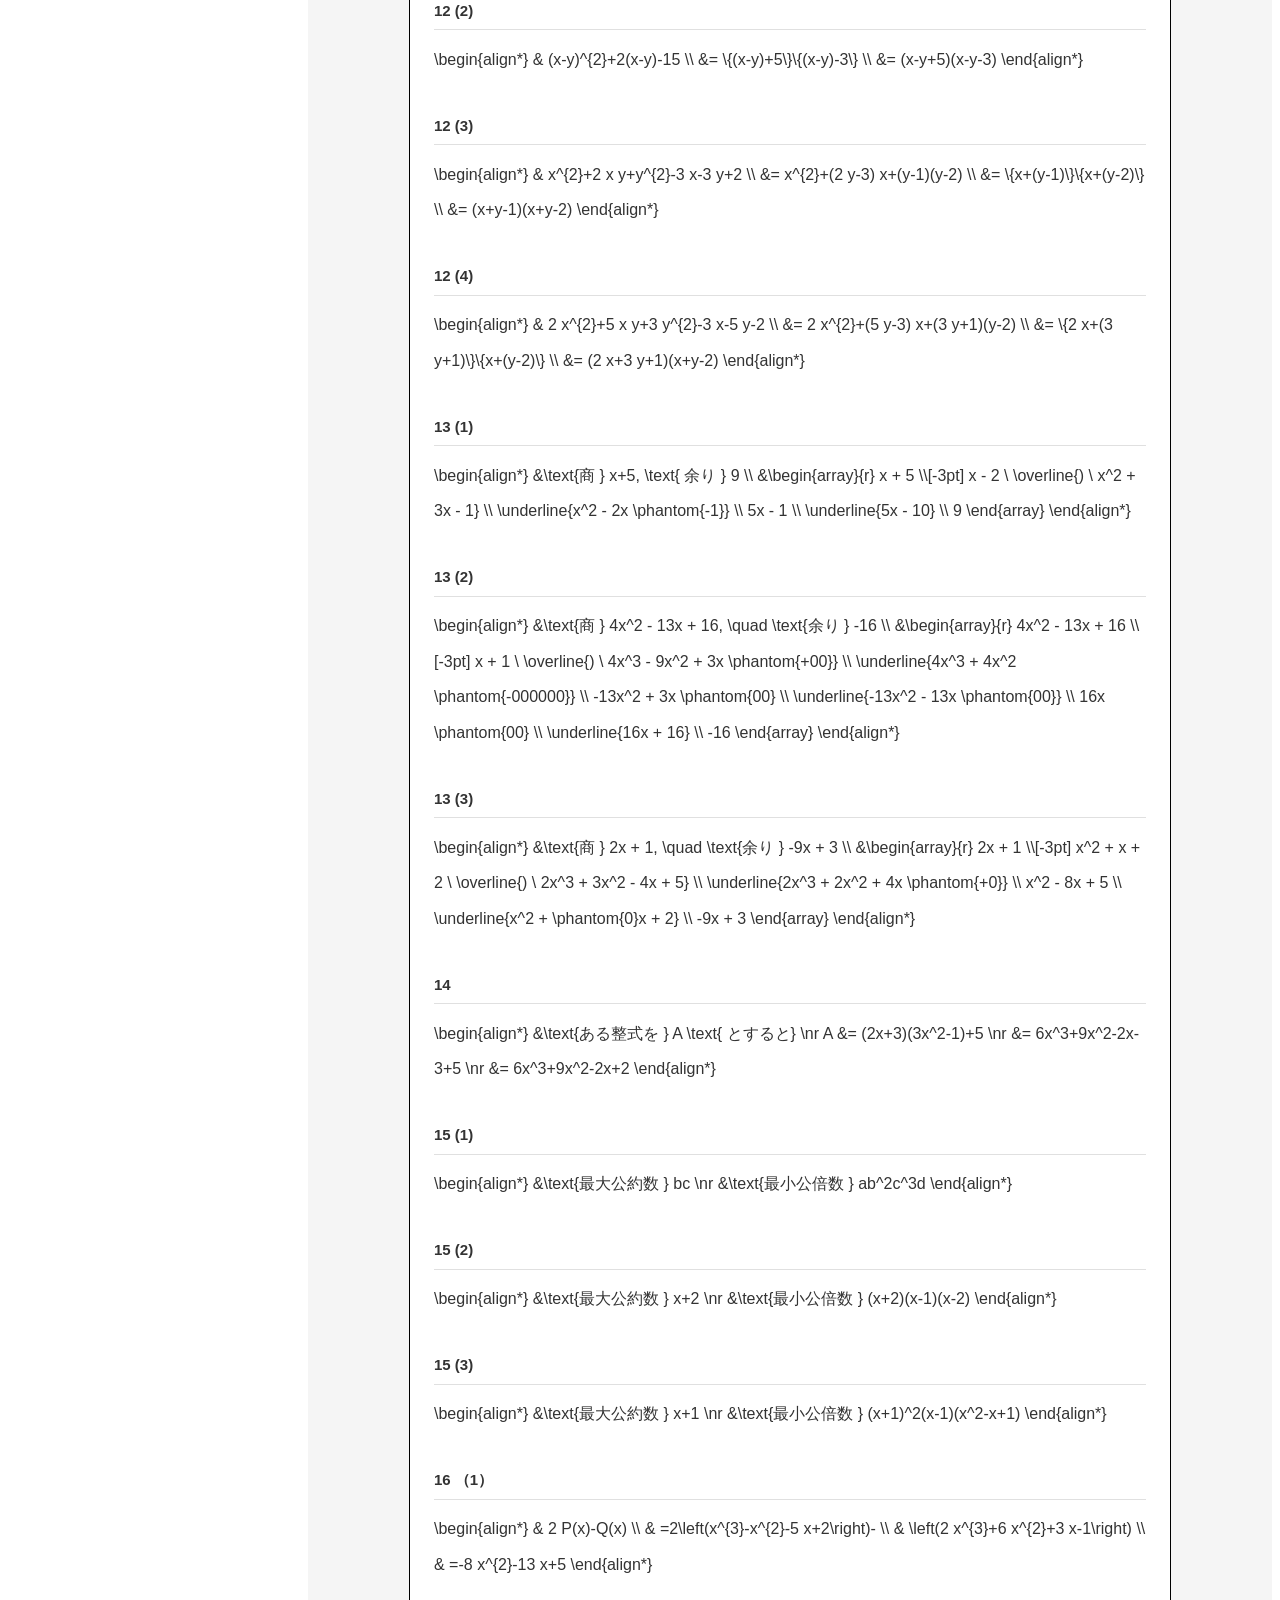
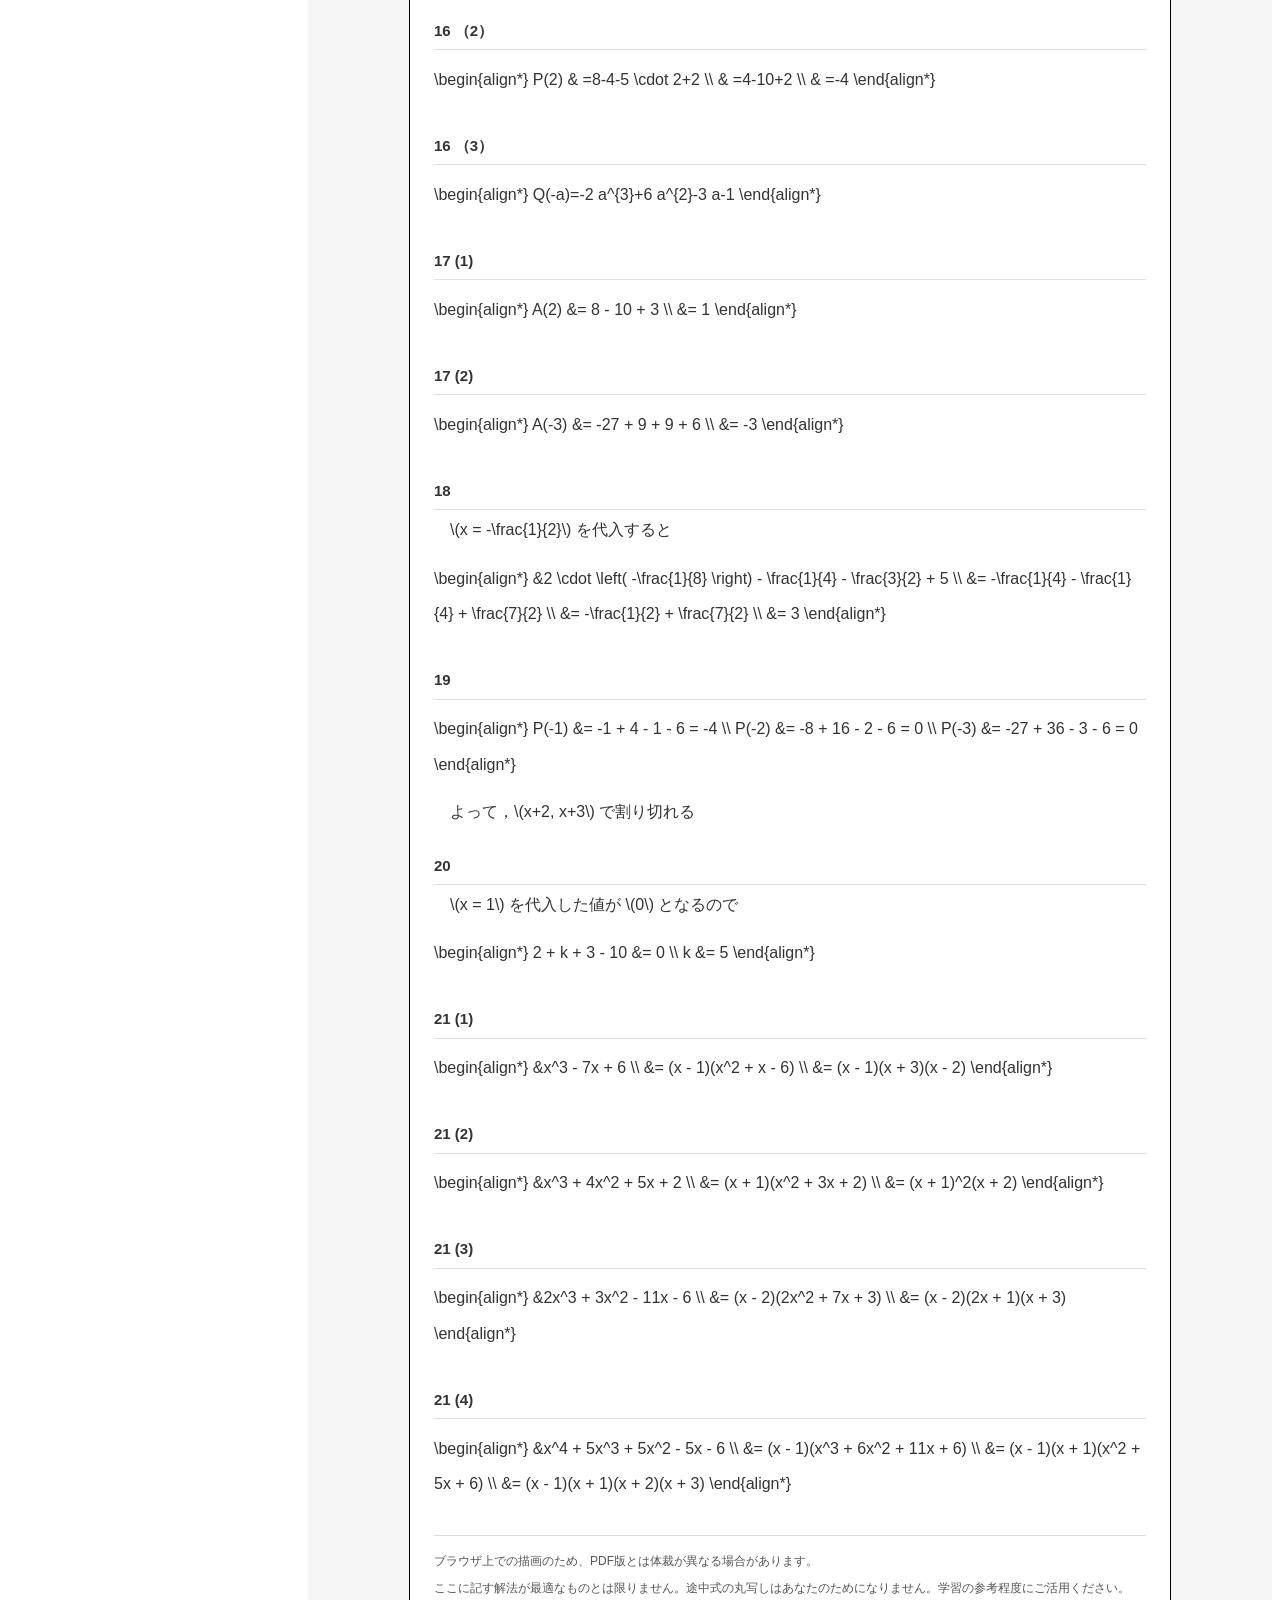
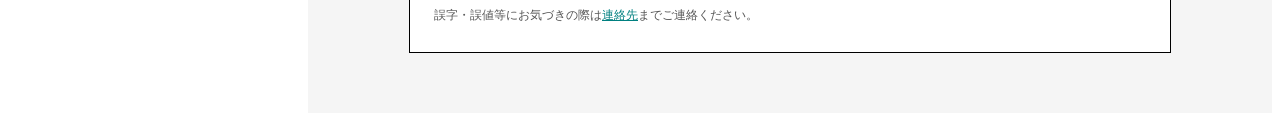
==== commit 12ad269b: "TeX版ページの未使用ファイルとCSSを整理 - tex.html、css/tex-page.css、js/tex-viewer.js を削除 - css/style.css から未使用のユーティリテ" ====
--- a/kaitou/basic/ch1-s1.html
+++ b/kaitou/basic/ch1-s1.html
@@ -10,7 +10,6 @@
     <link rel="stylesheet" href="../../css/sanitize.css">
     <link rel="stylesheet" href="../../css/style.css">
     <link rel="stylesheet" href="../../css/tex.css">
-    <link rel="stylesheet" href="../../css/tex-page.css">
     <meta property="og:locale" content="ja_JP">
     <meta property="og:title" content="§1 整式の計算　解答例｜新 基礎数学 改訂版（大日本図書）">
     <meta property="og:description" content="新 基礎数学 改訂版（大日本図書）問題集「1章 §1 整式の計算」の途中式つき解答例。指数法則・乗法公式・因数分解を扱います。">
--- a/css/style.css
+++ b/css/style.css
@@ -0,0 +1,662 @@
+@charset "utf-8";
+
+:root {
+  /* --- 初期値設定 ここから ------------------------ */
+  --font-family-base: "Yu Gothic UI", "游ゴシック体", YuGothic, "游ゴシック Medium", "Yu Gothic Medium", "游ゴシック", "Yu Gothic", sans-serif; /* FontFamily（日本語） */
+  --font-family-second: "YuMincho", serif; /* FontFamily（日本語） */
+  --font-family-en: 'Playfair Display', serif; /* FontFamily（英字） */
+  --line-height-base: 2.22; /* 基本のline-height */
+  --color-bg: #fff; /* 背景色 */
+  --color-accent: #333; /* アクセントカラー */
+  --color-font-base: #333; /* 文字色 */
+  --color-font-btn: #fff; /* 文字色 */
+  --hight-header: 100px; /* SP表示時のヘッダーの高さ */
+  --padding-inline: 20px; /* SP表示時の左右余白 */
+  --width-max-img: 600px; /* SP表示時の最大画像幅 */
+  --l-inner: 1100; /* PC表示時のインナー幅 - 基本 */
+  --l-inner-xs: 900; /* PC表示時のインナー幅 - 極小 */
+  --l-inner-s: 1000;/* PC表示時のインナー幅 - 小 */
+  /* --- 初期値設定 ここまで ------------------------ */
+
+  /* z-index */
+  --l-layer__modal: 100;
+  --l-layer__drawer: 40;
+  --l-layer__header: 20;
+  --l-layer__floating: 10;
+  --l-layer__default: 1;
+}
+
+/* デスクトップ */
+@media screen and (min-width: 768px) {
+  :root {
+    --width-header: 300; /* PC表示時のヘッダーの高さ */
+    --padding-inline: 25px; /* PC表示時の左右余白 */
+    --width-max-img: 100%; /* PC表示時の最大画像幅 */
+  }
+}
+
+/*Baseスタイル*/
+html{
+  font-size: 1em;
+  min-height: -webkit-fill-available;
+}
+
+body {
+  font-family: var(--font-family-base);
+  font-weight: 400;
+  line-height: var(--line-height-base);
+  color: var(--color-font-base);
+  -webkit-font-smoothing: antialiased;
+  -moz-osx-font-smoothing: grayscale;
+  background: var(--color-bg);
+  word-wrap: break-word;
+  min-height: 100vh;
+  min-height: -webkit-fill-available;
+}
+
+[lang=en] {
+  font-family: var(--font-family-en);
+  text-transform: capitalize;
+}
+
+img {
+  height: auto;
+  max-width: 100%;
+  vertical-align: bottom;
+}
+
+header a {
+  text-decoration: none;
+  color: inherit;
+  transition: 0.2s linear;
+}
+
+/* 既存のラジオボタン、チェックボックスを非表示にする */
+input[type=radio],
+input[type=checkbox] {
+  opacity: 0;
+}
+
+:focus-visible {
+  outline: 1px solid var(--color-accent);
+}
+
+/* デスクトップ */
+@media screen and (min-width: 768px) {
+  html{
+    font-size: min(calc( 8/var(--l-inner) * 100vw + .5em ), 1em);
+  }
+}
+
+/*ユーティリティ*/
+/* 中央寄せ */
+.u-center {
+  text-align: center;
+}
+
+/* 太字 */
+.u-bold {
+  font-weight: 700;
+}
+
+.u-red{
+  color: red;
+}
+/* 一覧表で未収録であることを示すダッシュ */
+.u-nodata {
+  color: #bbb;
+}
+
+/* 背景固定 */
+.u-fixed-bg {
+  background-attachment: fixed;
+}
+
+/* インナー - 標準 */
+.l-inner {
+  width: 100%;
+  max-width: calc(var(--l-inner)*1px + var(--padding-inline)*2);
+  padding-inline: var(--padding-inline);
+  margin-inline: auto;
+  overflow: hidden;
+}
+
+/* PC */
+@media screen and (min-width: 1024px) {
+  .l-top-main {
+    margin-left: calc(var(--width-header)/16*1rem);
+  }
+}
+
+.l-section {
+  padding-block: calc(100/16*1rem) calc(100/16*1rem);
+}
+
+/* デスクトップ */
+@media screen and (min-width: 1024px) {
+  .l-section {
+    padding-block: 5% 5% ;
+  }
+}
+
+ /*------------------------------------------
+ *  ハンバーガーメニュー
+ *------------------------------------------*/
+.c-hamburger {
+  border: none;
+  background-color: transparent;
+}
+.c-hamburger__line {
+  position: relative;
+  display: block;
+  width: 20px;
+  height: 2px;
+  background-color: transparent;
+}
+.c-hamburger__line::before,
+.c-hamburger__line::after {
+  content: "";
+  position: absolute;
+  display: block;
+  width: 100%;
+  height: 100%;
+  background-color: #101010;
+  transition: .2s all ease-in-out;
+  box-shadow: 0px 0px 4px 3px rgb(255 255 255 / 30%);
+}
+.c-hamburger__line::before {
+  top: -5px;
+}
+.c-hamburger__line::after {
+  top: 5px;
+}
+
+/* ハンバーガーメニュー open時 */
+.is-drawerActive .c-hamburger__line::before,
+.is-drawerActive .c-hamburger__line::after {
+  top: 0;
+}
+.is-drawerActive .c-hamburger__line::before {
+  transform: rotate(45deg);
+}
+.is-drawerActive .c-hamburger__line::after {
+  transform: rotate(-45deg);
+}
+
+#wrapper {
+  display: flex;
+  flex-direction: column;
+  min-height: 100vh;
+}
+
+/*------------------------------------------
+ *  ヘッダー
+ *------------------------------------------*/
+.p-header {
+  position: fixed;
+  top: 0;
+  left: 0;
+  right: 0;
+  width: 100%;
+  background-color: transparent;
+  z-index: var(--l-layer__header);
+}
+.is-drawerActive .p-header {
+  bottom: 0;
+  background-color: #fff;
+  height: 100vh;
+}
+
+ /* インナー */
+.p-header__inner {
+  display: flex;
+  flex-direction: column;
+  padding-inline: calc(30/16*1rem);
+  text-align: center;
+  height: initial;
+  overflow-y: initial;
+}
+.is-drawerActive .p-header__inner {
+  height: 100vh;
+}
+
+/* ロゴ */
+.p-header__logo {
+  display: block;
+  margin-top: calc(4/16*1rem);
+  font-weight: 600;
+  letter-spacing: .1em;
+  line-height: 1;
+  color: #101010;
+}
+.is-drawerActive .p-header__logo {
+  display: block;
+}
+.p-header__ttl {
+  margin-top: calc(20/16*1rem);
+  font-weight: bold;
+  font-size: calc(30/16*1rem);
+  letter-spacing: .15em;
+}
+/* メニュー */
+.is-drawerActive .p-header__menu-wrapper {
+  margin-block: 0;
+}
+.p-header__hamburger {
+  position: fixed;
+  top: calc(16/16*1rem);
+  left: 0;
+  padding: calc(18/16*1rem);
+  z-index: calc(var(--l-layer__drawer) + 1);
+}
+.p-header__menu {
+  display: none;
+  margin: calc(26/16*1rem) auto 0 auto;
+  width: calc( 270/365 * 100% );
+}
+.p-header__menu-list{
+  padding-block: calc(20/16*1rem);
+  border-top: 1px solid #707070;
+  border-bottom: 1px solid #707070;
+}
+.is-drawerActive .p-header__menu {
+  display: flex;
+  flex-direction: column;
+}
+.p-header__menu-item{
+  padding: calc(10/16*1rem) 0;
+}
+.p-header__menu-item a {
+  font-size: calc(18/16*1rem);
+  letter-spacing: .05em;
+  line-height: calc(28/22);
+  color: #030303;
+}
+.p-header__menu-item a{
+  display: inline-block;
+  padding-inline: calc(20/16*1rem);
+  background-image: linear-gradient(to right, rgba(0, 0, 0, 0) 50%, rgba(0, 0, 0, 1) 50%);
+  background-position: 0 0;
+  background-size: 200% auto;
+  transition: .3s;
+}
+.p-header__menu-item a:hover,
+.p-header__menu-item a:focus-visible{
+  background-position: -100% 0;
+  color: #fff;
+}
+
+.p-header__sns a{
+  position: relative;
+}
+.p-header__sns a::after {
+  content: '';
+  display: block;
+  position: absolute;
+  top: 55%;
+  left: 115%;
+  width: 0;
+  height: 1px;
+  background-color: #030303;
+  transition: 0.3s width ease-in-out;
+}
+.p-header__sns a:hover::after,
+.p-header__sns a:focus-visible::after {
+  width: 6px;
+}
+
+/* SNS */
+.p-header__sns {
+  display: none;
+  margin: 0 auto calc(30/16*1rem) auto;
+}
+.is-drawerActive .p-header__sns {
+  display: block;
+}
+.p-header__sns img {
+  vertical-align: middle;
+}
+.p-header__discord {
+  margin-left: calc(15/16*1rem);
+  font-family: var(--font-family-second);
+  font-weight: 600;
+  font-size: calc(14/16*1rem);
+  letter-spacing: .05em;
+  color: #000;
+}
+.discord-information{
+  display:flex;
+  justify-content: center;
+}
+@media screen and (max-width: 480px){
+  .p-header__menu-item{
+    padding: calc(10/16*1rem) 0;
+  }
+  .p-header__menu-item a {
+    font-size: calc(18/16*1rem);
+    letter-spacing: .05em;
+    line-height: calc(28/22);
+    color: #030303;
+  }
+  .p-header__menu-item a{
+    display: inline-block;
+    padding-inline: calc(20/16*1rem);
+    background-image: linear-gradient(to right, rgba(0, 0, 0, 0) 50%, rgba(0, 0, 0, 1) 50%);
+    background-position: 0 0;
+    background-size: 200% auto;
+    transition: .3s;
+  }
+}
+
+/* タブレット */
+@media screen and (min-width: 768px) {
+  .p-header__hamburger {
+    left: calc(10/16*1rem);
+  }
+  .is-drawerActive .p-header {
+    right: initial;
+    width: 50vw;
+  }
+  .p-header__logo {
+    margin-top: calc(10/16*1rem);
+  }
+  .is-drawerActive .p-header__logo{
+    margin-top: calc(65/16*1rem);
+  }
+}
+
+/* デスクトップ */
+@media screen and (min-width: 1024px) {
+  /* ヘッダー */
+  .p-header {
+    top: 0;
+    bottom: 0;
+    left: 0;
+    right: auto;
+    width: calc(var(--width-header)/16*1rem);
+    height: 100vh;
+    background-color: #fff;
+  }
+  .is-drawerActive .p-header {
+    right: auto;
+    width: calc(var(--width-header)/16*1rem);
+  }
+   /* インナー */
+  .p-header__inner {
+    height: 100vh;
+    height: 100svh;
+    justify-content: space-around;
+    padding-inline: calc(20/16*1rem);
+    text-align: center;
+  }
+  .p-header__logo {
+    margin-top: calc(90/1080*100vh);
+    display: block;
+  }
+  .p-header__menu-wrapper{
+    margin-block: 0;
+  }
+  .is-drawerActive .p-header__menu-wrapper {
+    margin-block: 0;
+  }
+  /* メニュー */
+  .p-header__hamburger {
+    display: none;
+  }
+  .p-header__menu {
+    display: block;
+    margin-top: 0;
+    padding-block: calc(6/1080*100vh) calc(44/1080*100vh);
+    width: 90%;
+  }
+  .p-header__menu-list {
+    padding-block: calc(50/1080*100vh);
+  }
+  .p-header__menu-item {
+    padding: calc(10/1080*100vh) 0;
+  }
+  .p-header__sns {
+    margin: 0;
+    display: block;
+  }
+  .header-white{
+    display: none;
+  }
+}
+@media screen and (max-height:650px){
+  .p-header__menu-list {
+    padding-block: calc(15/1080*100vh);
+  }
+  .p-header__menu-item {
+    padding: calc(7/1080*100vh) 0;
+  }
+}
+
+@media screen and (max-width:1024px){
+  .intro-container{
+    margin-top: 80px;
+  }
+}
+@media screen and (min-width:1024px){
+  .intro-container{
+    margin-top: 20px;
+  }
+}
+
+.header-white{
+  background-color: white;
+  position: fixed;
+  height: 80px;
+  width: 100%;
+}
+.white-page{
+  background-color: white;
+  padding-top: 10px;
+}
+.content-center{
+  display: flex;
+  justify-content: center;
+}
+.discord-icon{
+  vertical-align: middle;
+}
+@media screen and (max-width: 768px){
+  .is-drawerActive{
+    overflow: hidden;
+  }
+}
+
+/*数学部分*/
+table{
+  border-collapse: collapse;
+  background-color: white;
+}
+.intro{
+  margin-top: 2rem;
+  border: 1px solid black;
+  background-color: white;
+}
+main{
+  background-color: #f5f5f5;
+}
+th{
+  background-color: #dcdcdc;
+}
+.link, .cols{
+  text-align: center;
+  font-weight: normal;
+}
+/*問題番号の範囲が「105~14/2」のように途中で折り返さないようにする*/
+.workbook{
+  white-space: nowrap;
+}
+tr a{
+  color: #008080;
+}
+.title{
+  font-size: 17px;
+  font-weight: bold;
+  background-color: #d3d3d3;
+  margin-top: 25px;
+  padding: 10px;
+  text-align: center;
+}
+/* 各科目の収録状況 */
+.section-note{
+  font-size: 13px;
+  line-height: 1.8;
+  text-align: center;
+  margin: 10px auto 16px;
+  padding: 0 12px;
+  max-width: 900px;
+}
+.table-container, .intro-container{
+  display: flex;
+  justify-content: center;
+  align-items: center;
+}
+th, td {
+  border: 1px solid black; 
+}
+tr{
+  width: 100%;
+}
+
+/*スマートフォン向け*/
+@media only screen and (max-width: 480px){
+  .font-down{
+    font-size: 9px;
+  }
+  .intro{
+    font-size: 10px;
+    width: 85%;
+    margin-bottom: 4%;
+    padding: 2%;
+  }
+  table{
+    width: 97%;
+  }
+  td{
+    font-size: 9px;
+  }
+  tr{
+    font-size: 8px;
+  }
+  th{
+    font-size: 11px;
+  }
+  th, td {
+    padding: 10px 6px;
+  }
+  .padding-r-none{
+    padding-right: 0;
+  }
+  .chapter{
+    width: 20%;
+  }
+  .section{
+    width: 29%;
+  }
+  .question{
+    width: 5%;
+  }
+  .practice{
+    width: 14%;
+  }
+  .workbook{
+    width: 13%;
+  }
+  .pdf{
+    width: 9%;
+  }
+  .tex{
+    width: 9%;
+  }
+}
+
+/*タブレット・デスクトップ向け*/
+@media only screen and (min-width: 481px){
+  .display-none{
+    display: none;
+  }
+}
+
+/*タブレット向け*/
+@media only screen and (min-width: 481px) and (max-width: 768px){
+  .intro{
+    font-size: 13px;
+    width: 78%;
+    margin-bottom: 5%;
+    padding: 2%;
+  }
+  table{
+    width: 92%;
+  }
+  td{
+    font-size: 12px;
+  }
+  th, td {
+    padding: 10px 8px;
+  }
+  .chapter{
+    width: 22%;
+  }
+  .section{
+    width: 27%;
+  }
+  .workbook{
+    width: 13%;
+  }
+  .question{
+    width: 6%;
+  }
+  .practice{
+    width: 12%;
+  }
+  .pdf{
+    width: 10%;
+  }
+  .tex{
+    width: 10%;
+  }
+}
+
+/*デスクトップ向け*/
+@media only screen and (min-width: 769px){
+  .intro{
+    font-size: 15px;
+    width: 550px;
+    margin-bottom: 10px;
+    padding: 2%;
+  }
+  table{
+    width: 700px;
+  }
+  td{
+    font-size: 14px;
+  }
+  th, td {
+    padding: 9px;
+  }
+  .chapter{
+    width: 21%;
+  }
+  .section{
+    width: 28%;
+  }
+  .workbook{
+    width: 13%;
+  }
+  .question{
+    width: 6%;
+  }
+  .practice{
+    width: 14%;
+  }
+  .pdf{
+    width: 9%;
+  }
+  .tex{
+    width: 9%;
+  }
+}
--- a/css/tex.css
+++ b/css/tex.css
@@ -0,0 +1,137 @@
+/*------------------------------------------
+ *  解答例ページ（kaitou/）
+ *------------------------------------------*/
+.tex-container {
+  display: flex;
+  justify-content: center;
+  padding-bottom: 60px;
+}
+.tex-page {
+  background-color: white;
+  border: 1px solid black;
+  width: 92%;
+  max-width: 760px;
+  padding: 0 0 24px;
+}
+.tex-page__head .title {
+  margin-top: 0;
+}
+.tex-page__meta {
+  font-size: 13px;
+  text-align: center;
+  padding: 8px 12px 0;
+}
+.tex-page__meta a {
+  color: #008080;
+}
+/* 収録範囲・PDF版へのリンク */
+.tex-page__links {
+  font-size: 13px;
+  text-align: center;
+  padding: 4px 12px 0;
+}
+.tex-page__links a {
+  color: #008080;
+}
+.tex-page__body {
+  padding: 8px 24px 0;
+}
+.tex-page__note {
+  font-size: 12px;
+  color: #555;
+  border-top: 1px solid #ddd;
+  margin: 24px 24px 0;
+  padding-top: 12px;
+}
+.tex-page__note a {
+  color: #008080;
+}
+
+/* 数式が組み上がるまでは TeX ソースがちらつくので隠しておく。
+   文章（.tex-intertext / .tex-text）は JS を切っていても読めるよう常に表示する。 */
+.tex-page__body .tex-math {
+  visibility: hidden;
+}
+.is-typeset .tex-page__body .tex-math {
+  visibility: visible;
+}
+/* JS が無効なら数式も TeX ソースのまま見せる（隠したままにはしない） */
+.no-js .tex-page__body .tex-math {
+  visibility: visible;
+}
+
+/* 章・節・BASIC などの見出し（\begin{center}） */
+.tex-heading {
+  text-align: center;
+  font-size: 16px;
+  line-height: 1.9;
+  margin: 24px 0 8px;
+  padding: 10px;
+  background-color: #f0f0f0;
+  border: 1px solid #ddd;
+}
+
+/* 問題番号（\paragraph） */
+.tex-number {
+  font-size: 15px;
+  font-weight: bold;
+  margin: 22px 0 2px;
+  padding-bottom: 2px;
+  border-bottom: 1px solid #e0e0e0;
+}
+
+/* 数式ブロック（\begin{align*} など）
+   横に長い式はページ全体を広げず、このブロック内で横スクロールさせる。
+   overflow-y: hidden で下端が欠けないよう、余白は margin ではなく padding で取る。 */
+.tex-math {
+  margin: 0;
+  padding: 0.6em 0;
+  overflow-x: auto;
+  overflow-y: hidden;
+}
+
+/* \intertext と本文（数式の displayIndent と左端を揃える） */
+.tex-intertext,
+.tex-text {
+  margin: 6px 0;
+  padding-left: 1em;
+  line-height: 1.8;
+}
+
+/* \clearpage */
+.tex-pagebreak {
+  border: 0;
+  border-top: 1px dashed #bbb;
+  margin: 32px 0;
+}
+
+/* 余白は .tex-math の padding で取るので mjx-container 側の margin は消す */
+.tex-page__body mjx-container[display="true"] {
+  margin: 0 !important;
+}
+
+/*スマートフォン向け*/
+@media only screen and (max-width: 480px) {
+  .tex-page {
+    width: 95%;
+  }
+  .tex-page__body {
+    padding: 8px 12px 0;
+  }
+  .tex-page__note {
+    margin: 20px 12px 0;
+  }
+  .tex-heading {
+    font-size: 14px;
+  }
+  .tex-number {
+    font-size: 13px;
+  }
+  .tex-intertext,
+  .tex-text {
+    font-size: 13px;
+  }
+  .tex-page__body mjx-container {
+    font-size: 90%;
+  }
+}
